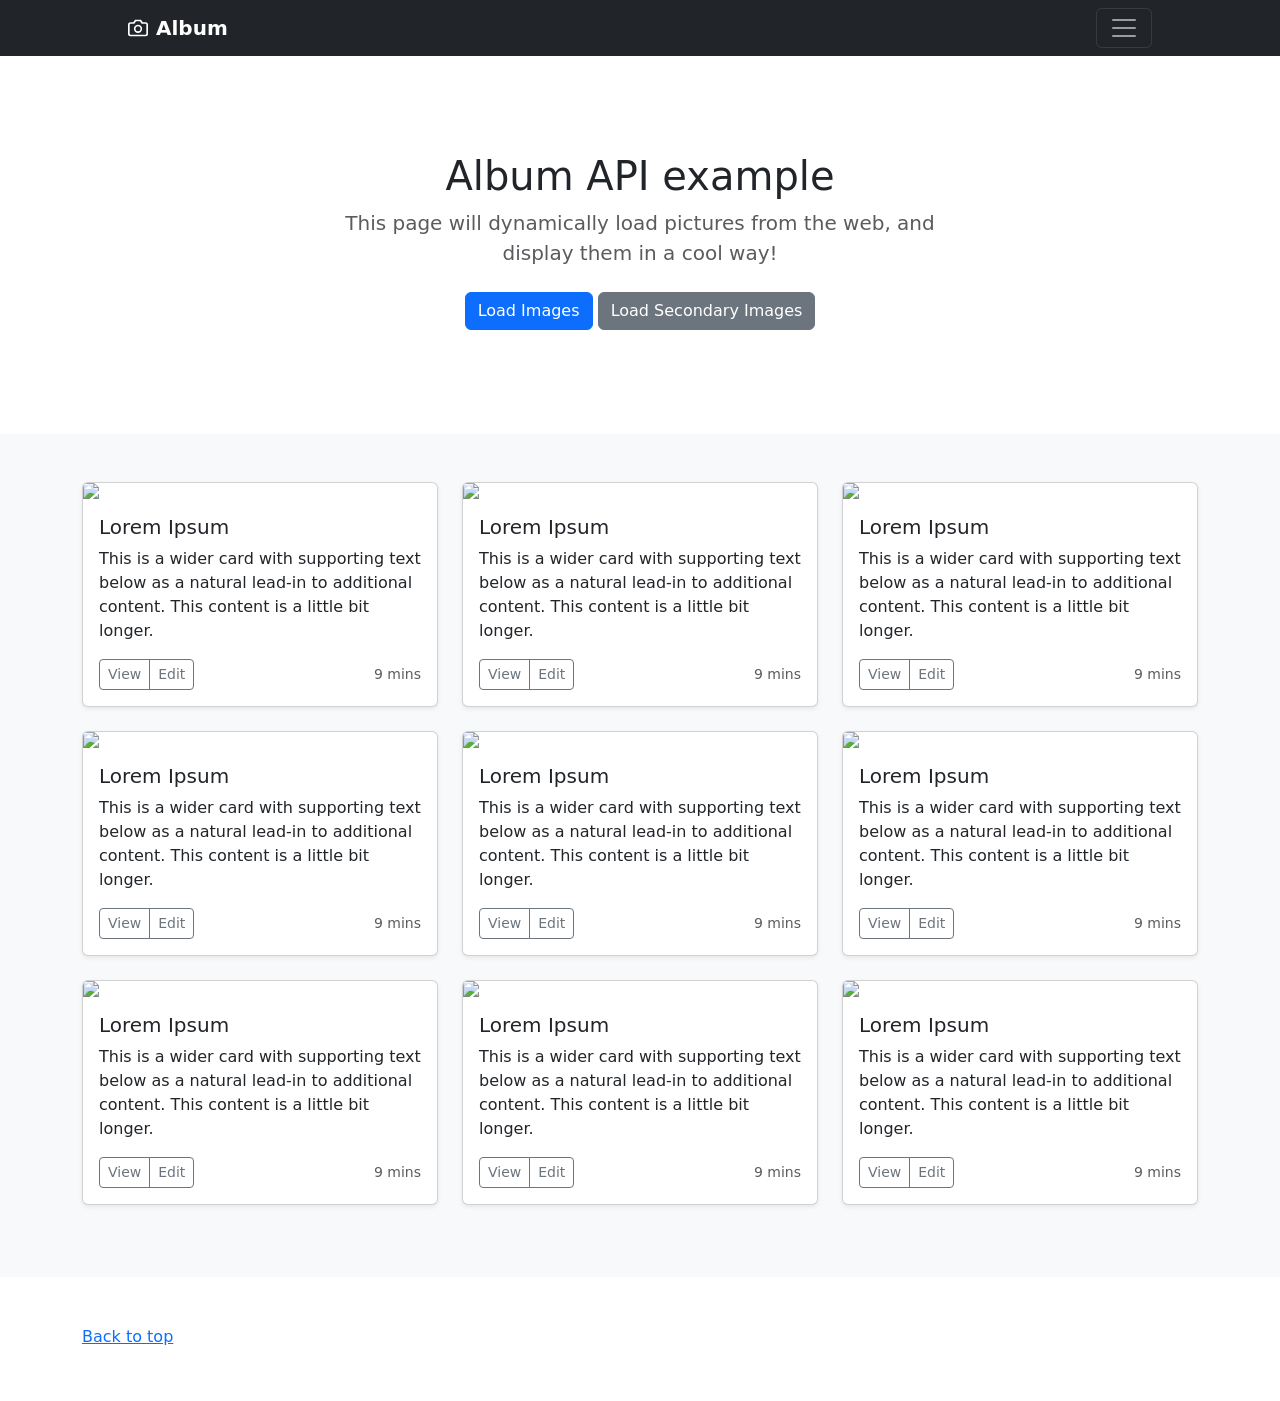
==== index.html @ 363e783f "commit 2" ====
<!DOCTYPE html>
<html lang="en">
  <head>
    <meta charset="UTF-8" />
    <meta name="viewport" content="width=device-width, initial-scale=1.0" />
    <link
      href="https://cdn.jsdelivr.net/npm/bootstrap@5.3.3/dist/css/bootstrap.min.css"
      rel="stylesheet"
      integrity="sha384-QWTKZyjpPEjISv5WaRU9OFeRpok6YctnYmDr5pNlyT2bRjXh0JMhjY6hW+ALEwIH"
      crossorigin="anonymous"
    />
    <link rel="stylesheet" href="./assets/css/style.css" />
    <title>Album Api</title>
  </head>

  <body>
    <header>
      <div class="collapse bg-dark" id="navbarToggleExternalContent">
        <div class="container">
          <div class="row flex-column">
            <div class="col-sm-8 col-md-7 py-4 text-white">
              <h4>About</h4>
              <p class="text-gray">
                Add some information about the album below, the author, or any other background context. Make it a few
                sentences long so folks can pick up some informative tidbits. Then, link them off to some social
                networking sites or contact information.
              </p>
            </div>
          </div>
        </div>
      </div>
      <nav class="navbar navbar-dark bg-dark">
        <div class="container-fluid justify-content-between">
          <a href="#" class="navbar-brand d-flex align-items-center">
            <svg
              xmlns="http://www.w3.org/2000/svg"
              width="20"
              height="20"
              fill="none"
              stroke="currentColor"
              stroke-linecap="round"
              stroke-linejoin="round"
              stroke-width="2"
              aria-hidden="true"
              class="me-2"
              viewBox="0 0 24 24"
              focusable="false"
            >
              <path d="M23 19a2 2 0 0 1-2 2H3a2 2 0 0 1-2-2V8a2 2 0 0 1 2-2h4l2-3h6l2 3h4a2 2 0 0 1 2 2z" />
              <circle cx="12" cy="13" r="4" />
            </svg>
            <strong>Album</strong>
          </a>
          <button
            class="navbar-toggler"
            type="button"
            data-bs-toggle="collapse"
            data-bs-target="#navbarToggleExternalContent"
            aria-controls="navbarToggleExternalContent"
            aria-expanded="false"
            aria-label="Toggle navigation"
          >
            <span class="navbar-toggler-icon"></span>
          </button>
        </div>
      </nav>
    </header>

    <main role="main">
      <section class="jumbotron text-center">
        <div class="container">
          <h1 class="jumbotron-heading">Album API example</h1>
          <p class="lead text-muted">
            This page will dynamically load pictures from the web, and display them in a cool way!
          </p>
          <p>
            <a href="#" class="btn btn-primary my-2">Load Images</a>
            <a href="#" class="btn btn-secondary my-2">Load Secondary Images</a>
          </p>
        </div>
      </section>
      <div class="album py-5 bg-light">
        <div class="container">
          <div class="row">
            <div class="col-md-4">
              <div class="card mb-4 shadow-sm">
                <img src="https://picsum.photos/id/237/300/200" class="bd-placeholder-img card-img-top" />
                <div class="card-body">
                  <h5 class="card-title">Lorem Ipsum</h5>
                  <p class="card-text">
                    This is a wider card with supporting text below as a natural lead-in to additional content. This
                    content is a little bit longer.
                  </p>
                  <div class="d-flex justify-content-between align-items-center">
                    <div class="btn-group">
                      <button type="button" class="btn btn-sm btn-outline-secondary">View</button>
                      <button type="button" class="btn btn-sm btn-outline-secondary">Edit</button>
                    </div>
                    <small class="text-muted">9 mins</small>
                  </div>
                </div>
              </div>
            </div>
            <div class="col-md-4">
              <div class="card mb-4 shadow-sm">
                <img src="https://picsum.photos/id/237/300/200" class="bd-placeholder-img card-img-top" />
                <div class="card-body">
                  <h5 class="card-title">Lorem Ipsum</h5>
                  <p class="card-text">
                    This is a wider card with supporting text below as a natural lead-in to additional content. This
                    content is a little bit longer.
                  </p>
                  <div class="d-flex justify-content-between align-items-center">
                    <div class="btn-group">
                      <button type="button" class="btn btn-sm btn-outline-secondary">View</button>
                      <button type="button" class="btn btn-sm btn-outline-secondary">Edit</button>
                    </div>
                    <small class="text-muted">9 mins</small>
                  </div>
                </div>
              </div>
            </div>
            <div class="col-md-4">
              <div class="card mb-4 shadow-sm">
                <img src="https://picsum.photos/id/237/300/200" class="bd-placeholder-img card-img-top" />
                <div class="card-body">
                  <h5 class="card-title">Lorem Ipsum</h5>
                  <p class="card-text">
                    This is a wider card with supporting text below as a natural lead-in to additional content. This
                    content is a little bit longer.
                  </p>
                  <div class="d-flex justify-content-between align-items-center">
                    <div class="btn-group">
                      <button type="button" class="btn btn-sm btn-outline-secondary">View</button>
                      <button type="button" class="btn btn-sm btn-outline-secondary">Edit</button>
                    </div>
                    <small class="text-muted">9 mins</small>
                  </div>
                </div>
              </div>
            </div>
            <div class="col-md-4">
              <div class="card mb-4 shadow-sm">
                <img src="https://picsum.photos/id/237/300/200" class="bd-placeholder-img card-img-top" />
                <div class="card-body">
                  <h5 class="card-title">Lorem Ipsum</h5>
                  <p class="card-text">
                    This is a wider card with supporting text below as a natural lead-in to additional content. This
                    content is a little bit longer.
                  </p>
                  <div class="d-flex justify-content-between align-items-center">
                    <div class="btn-group">
                      <button type="button" class="btn btn-sm btn-outline-secondary">View</button>
                      <button type="button" class="btn btn-sm btn-outline-secondary">Edit</button>
                    </div>
                    <small class="text-muted">9 mins</small>
                  </div>
                </div>
              </div>
            </div>
            <div class="col-md-4">
              <div class="card mb-4 shadow-sm">
                <img src="https://picsum.photos/id/237/300/200" class="bd-placeholder-img card-img-top" />
                <div class="card-body">
                  <h5 class="card-title">Lorem Ipsum</h5>
                  <p class="card-text">
                    This is a wider card with supporting text below as a natural lead-in to additional content. This
                    content is a little bit longer.
                  </p>
                  <div class="d-flex justify-content-between align-items-center">
                    <div class="btn-group">
                      <button type="button" class="btn btn-sm btn-outline-secondary">View</button>
                      <button type="button" class="btn btn-sm btn-outline-secondary">Edit</button>
                    </div>
                    <small class="text-muted">9 mins</small>
                  </div>
                </div>
              </div>
            </div>
            <div class="col-md-4">
              <div class="card mb-4 shadow-sm">
                <img src="https://picsum.photos/id/237/300/200" class="bd-placeholder-img card-img-top" />
                <div class="card-body">
                  <h5 class="card-title">Lorem Ipsum</h5>
                  <p class="card-text">
                    This is a wider card with supporting text below as a natural lead-in to additional content. This
                    content is a little bit longer.
                  </p>
                  <div class="d-flex justify-content-between align-items-center">
                    <div class="btn-group">
                      <button type="button" class="btn btn-sm btn-outline-secondary">View</button>
                      <button type="button" class="btn btn-sm btn-outline-secondary">Edit</button>
                    </div>
                    <small class="text-muted">9 mins</small>
                  </div>
                </div>
              </div>
            </div>
            <div class="col-md-4">
              <div class="card mb-4 shadow-sm">
                <img src="https://picsum.photos/id/237/300/200" class="bd-placeholder-img card-img-top" />
                <div class="card-body">
                  <h5 class="card-title">Lorem Ipsum</h5>
                  <p class="card-text">
                    This is a wider card with supporting text below as a natural lead-in to additional content. This
                    content is a little bit longer.
                  </p>
                  <div class="d-flex justify-content-between align-items-center">
                    <div class="btn-group">
                      <button type="button" class="btn btn-sm btn-outline-secondary">View</button>
                      <button type="button" class="btn btn-sm btn-outline-secondary">Edit</button>
                    </div>
                    <small class="text-muted">9 mins</small>
                  </div>
                </div>
              </div>
            </div>
            <div class="col-md-4">
              <div class="card mb-4 shadow-sm">
                <img src="https://picsum.photos/id/237/300/200" class="bd-placeholder-img card-img-top" />
                <div class="card-body">
                  <h5 class="card-title">Lorem Ipsum</h5>
                  <p class="card-text">
                    This is a wider card with supporting text below as a natural lead-in to additional content. This
                    content is a little bit longer.
                  </p>
                  <div class="d-flex justify-content-between align-items-center">
                    <div class="btn-group">
                      <button type="button" class="btn btn-sm btn-outline-secondary">View</button>
                      <button type="button" class="btn btn-sm btn-outline-secondary">Edit</button>
                    </div>
                    <small class="text-muted">9 mins</small>
                  </div>
                </div>
              </div>
            </div>
            <div class="col-md-4">
              <div class="card mb-4 shadow-sm">
                <img src="https://picsum.photos/id/237/300/200" class="bd-placeholder-img card-img-top" />
                <div class="card-body">
                  <h5 class="card-title">Lorem Ipsum</h5>
                  <p class="card-text">
                    This is a wider card with supporting text below as a natural lead-in to additional content. This
                    content is a little bit longer.
                  </p>
                  <div class="d-flex justify-content-between align-items-center">
                    <div class="btn-group">
                      <button type="button" class="btn btn-sm btn-outline-secondary">View</button>
                      <button type="button" class="btn btn-sm btn-outline-secondary">Edit</button>
                    </div>
                    <small class="text-muted">9 mins</small>
                  </div>
                </div>
              </div>
            </div>
          </div>
        </div>
      </div>
    </main>

    <footer class="text-muted">
      <div class="container">
        <p class="float-right">
          <a href="#">Back to top</a>
        </p>
      </div>
    </footer>

    <script
      src="https://cdn.jsdelivr.net/npm/bootstrap@5.3.3/dist/js/bootstrap.bundle.min.js"
      integrity="sha384-YvpcrYf0tY3lHB60NNkmXc5s9fDVZLESaAA55NDzOxhy9GkcIdslK1eN7N6jIeHz"
      crossorigin="anonymous"
    ></script>
    <script src="./assets/js/index.js"></script>
  </body>
</html>
---- assets/css/style.css ----
.jumbotron {
  padding-top: 3rem;
  padding-bottom: 3rem;
  margin-bottom: 0;
  background-color: #fff;
}

@media (min-width: 768px) {
  .jumbotron {
    padding-top: 6rem;
    padding-bottom: 6rem;
  }
}

.jumbotron p:last-child {
  margin-bottom: 0;
}

.jumbotron-heading {
  font-weight: 300;
}

.jumbotron .container {
  max-width: 40rem;
}

footer {
  padding-top: 3rem;
  padding-bottom: 3rem;
}

footer p {
  margin-bottom: 0.25rem;
}

.navbar .container-fluid {
  padding-left: 8em;
  padding-right: 8em;
}

.bd-placeholder-img {
  font-size: 1.125rem;
  text-anchor: middle;
  -webkit-user-select: none;
  -moz-user-select: none;
  -ms-user-select: none;
  user-select: none;
}

@media (min-width: 768px) {
  .bd-placeholder-img-lg {
    font-size: 3.5rem;
  }
}
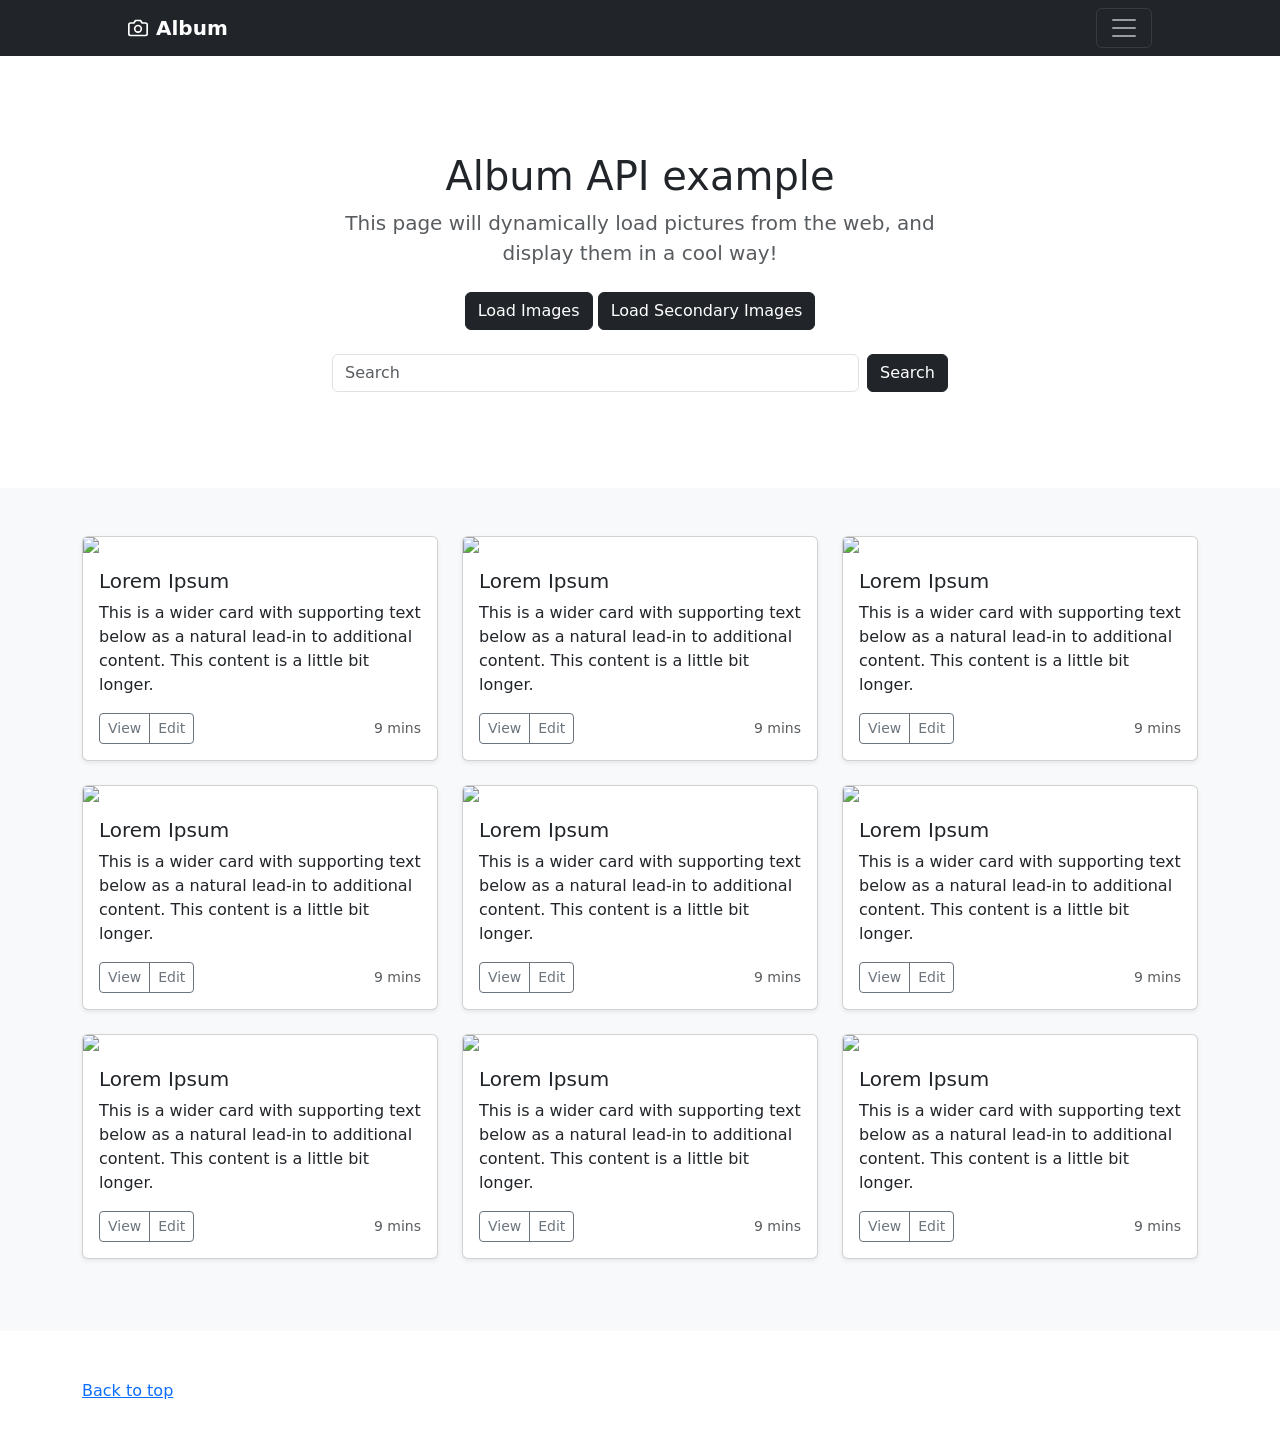
==== commit 133e59bb: "commit 3" ====
--- a/index.html
+++ b/index.html
@@ -74,9 +74,13 @@
             This page will dynamically load pictures from the web, and display them in a cool way!
           </p>
           <p>
-            <a href="#" class="btn btn-primary my-2">Load Images</a>
-            <a href="#" class="btn btn-secondary my-2">Load Secondary Images</a>
+            <a href="#" class="btn btn-dark my-2">Load Images</a>
+            <a href="#" class="btn btn-dark my-2">Load Secondary Images</a>
           </p>
+          <form class="d-flex" role="search">
+            <input class="form-control me-2" type="search" placeholder="Search" aria-label="Search" />
+            <button class="btn btn-dark" type="submit">Search</button>
+          </form>
         </div>
       </section>
       <div class="album py-5 bg-light">
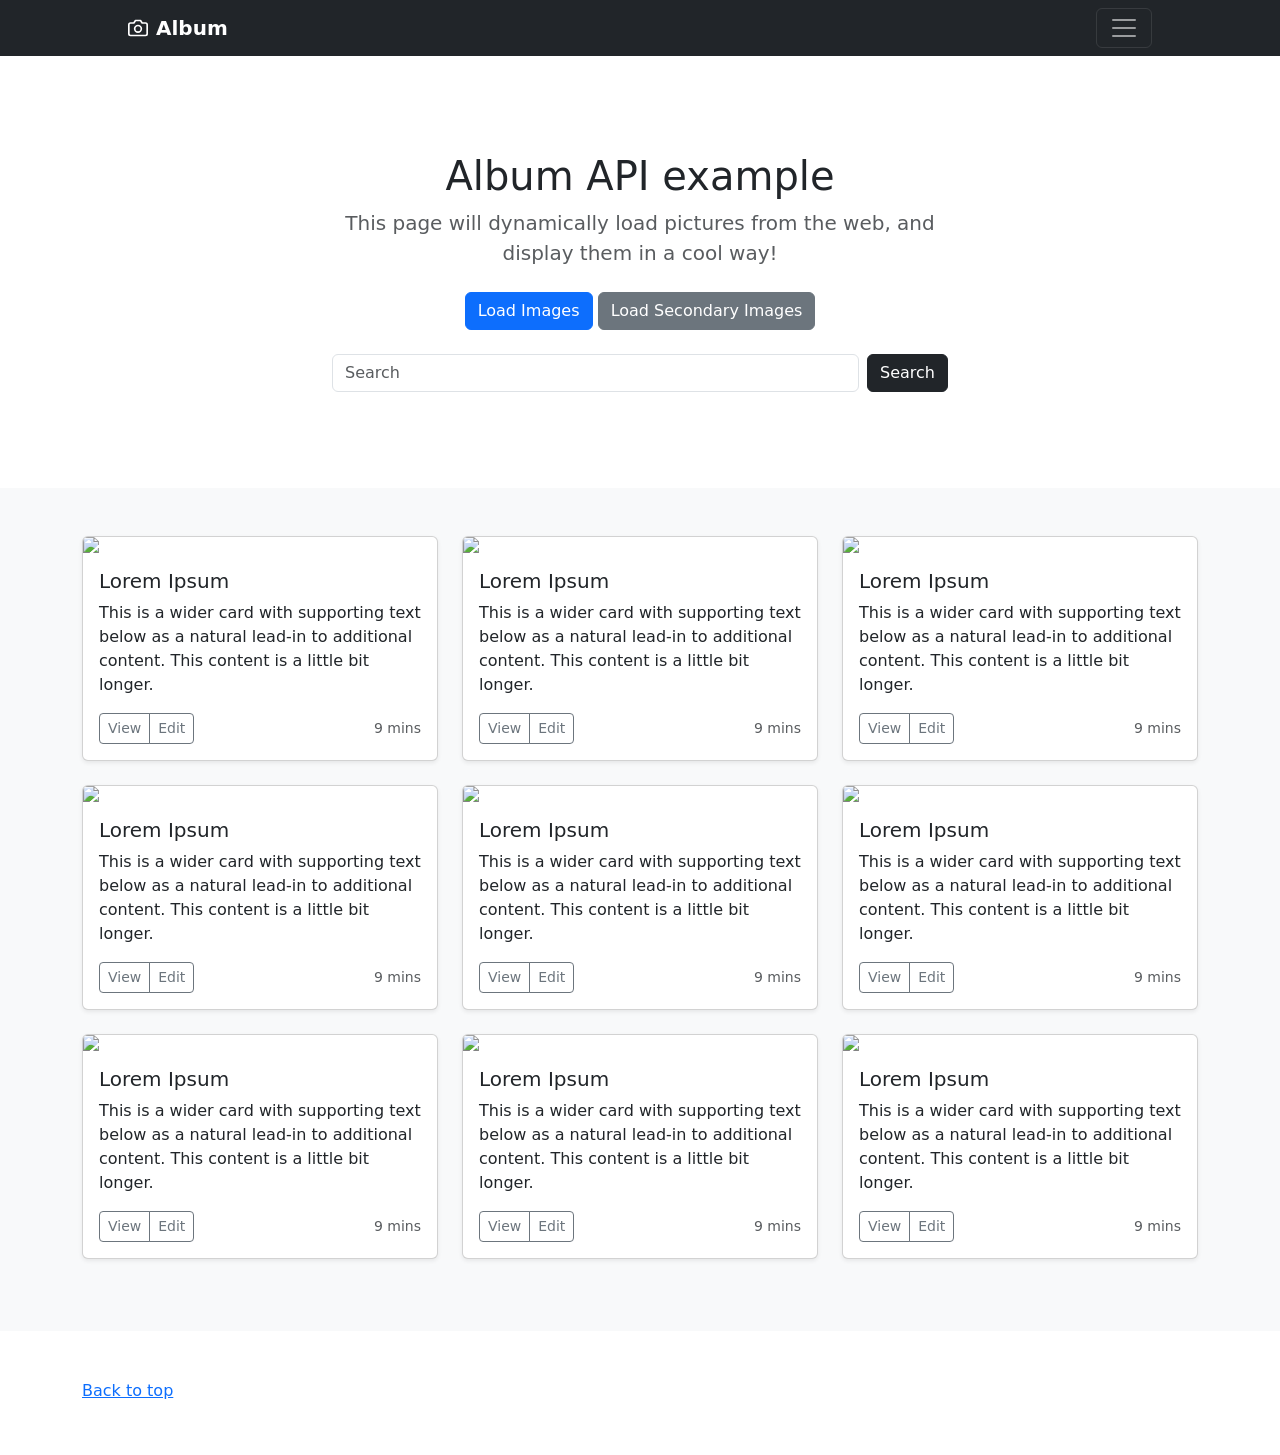
==== commit 5153aa61: "commit 5" ====
--- a/index.html
+++ b/index.html
@@ -74,8 +74,8 @@
             This page will dynamically load pictures from the web, and display them in a cool way!
           </p>
           <p>
-            <a href="#" class="btn btn-dark my-2">Load Images</a>
-            <a href="#" class="btn btn-dark my-2">Load Secondary Images</a>
+            <a href="#" class="btn btn-primary my-2">Load Images</a>
+            <a href="#" class="btn btn-secondary my-2">Load Secondary Images</a>
           </p>
           <form class="d-flex" role="search">
             <input class="form-control me-2" type="search" placeholder="Search" aria-label="Search" />
